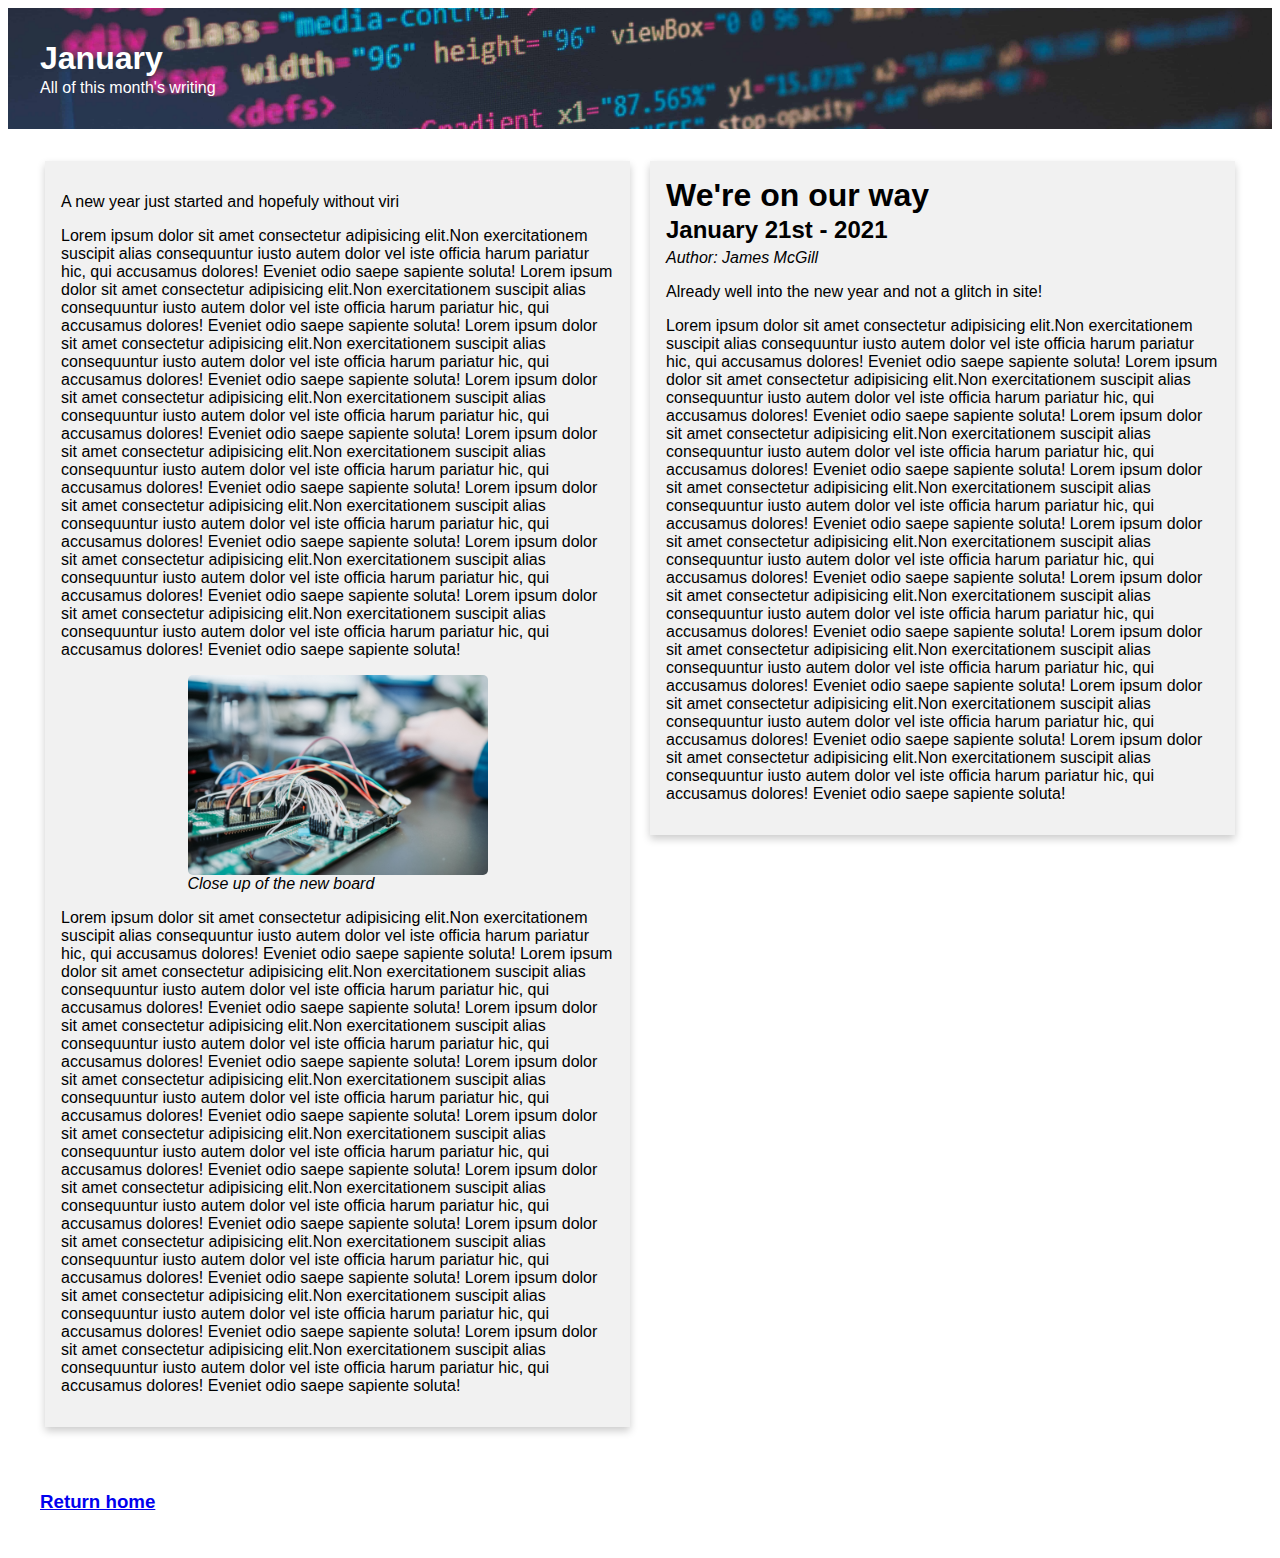
==== blog-post-january.html @ bdd1f0fe "main and hidden strugles" ====
<!DOCTYPE html>
<html lang="en">
  <head>
    <meta charset="utf-8" />
    <title>Blog post number 1</title>
    <meta
      content="width=device-width, initial-scale=1"
      name="viewport"
    />
    <link rel="stylesheet" type="text/css" href="css/blog-post.css" media="screen,projection">
    <link rel="stylesheet" type="text/css" href="css/lines.css" media="screen,projection">
    <link rel="stylesheet" type="text/css" href="css/cards.css" media="screen,projection">
    <link rel="stylesheet" type="text/css" href="css/modal.css" media="screen,projection">

    <script>
      /* blog filling */
      var str = "Lorem ipsum dolor sit amet consectetur adipisicing elit." +
                      "Non exercitationem suscipit alias consequuntur iusto autem " +
                      "dolor vel iste officia harum pariatur hic, qui accusamus dolores! " +
                      "Eveniet odio saepe sapiente soluta! "
    </script>
  </head>
  <body>
    <div class="container">
      <div id="header" class="box" role="main">
        <h1>January</h1>
        <body>All of this month's writing</body>
      </div>
    <div id="content" class="box">
      <body>

        <div class="row">
          <div class="column">
            <article class="card">
              <div hidden role="main">
                <h1>Another year</h1>
                <h2>January 2nd - 2021</h2>
                <i>Author: Il Magico</i>
              </div>
              <p>A new year just started and hopefuly without viri</p>
              <p id="first"></p>
              <img id="myImg" src="img/january-2nd.way-too-big.jpg" alt="ioT image" class="center">
              <!-- A modal window when the picture was clicked -->
              <div id="myModal" class="modal">
                <span class="close">&times;</span>
                <img class="modal-content" id="img01">
                <div id="caption"></div>
              </div>
              <i class="center">Close up of the new board</i>
              <p id="second"></p>
            </article>
          </div>
        
          <div class="column">
            <article class="card">
              <h1>We're on our way</h1>
              <h2>January 21st - 2021</h2>
              <i>Author: James McGill</i>
              <p>Already well into the new year and not a glitch in site!</p>
              <p id="third"></p>
            </article>
          </div>
        </div>
        
      </body>
      <script>
        /* put in some filling, and again, and again... */
        document.getElementById("first").innerHTML = str.repeat(8);  
        document.getElementById("second").innerHTML = str.repeat(9);
        document.getElementById("third").innerHTML = str.repeat(9);

        // a few lines for zooming the picture. Design in modal.css
        // Get the modal
        var modal = document.getElementById("myModal");

        // Get the image and insert it inside the modal - use its "alt" text as a caption
        var img = document.getElementById("myImg");
        var modalImg = document.getElementById("img01");
        var captionText = document.getElementById("caption");
        img.onclick = function(){
          modal.style.display = "block";
          modalImg.src = this.src;
          captionText.innerHTML = this.alt;
        }

        // Get the <span> element that closes the modal
        var span = document.getElementsByClassName("close")[0];

        // When the user clicks on <span> (x), close the modal
        span.onclick = function() { 
          modal.style.display = "none";
        }

      </script>
    </div>
    <div id="footer" class="box">
      <a href="index.html" ><h3>Return home</h3></a>
    </div>
  </body>
</html>
---- css/blog-post.css ----
@import "../css/style.css";

/* Overwrite style container layout */
.container{
   grid-template:auto 1fr auto / 1fr;
   grid-template-areas:
   "hd"
   "mn"
   "ft";
}

/* there was no need to override any of the other ID's using Specificity.
   Nevertheless I gave it a try, but it made no sense in the context of this project */

/* Specific to blog-posts when there's enough space*/
@media(min-width:769px){
  .container{
    display:grid;
    grid-template: auto 1fr auto / auto;
    padding: 0px;
    margin: 0px;
    grid-template-areas:
      "hd"
      "mn"
      "ft";
  }
}
---- css/lines.css ----
/* a bunch of seperator lines */

/* some weird things are going on with hr. Reset it and redefine */
hr {
    border: 0;
    clear:both;
    display:block;
    width: 96%;               
    background-color:darkgray;
    height: 1px;
  }

/* Dashed border */
hr.dashed {
  border-top: 3px dashed #bbb;
}
  
/* Dotted border */
hr.dotted {
  border-top: 3px dotted #bbb;
}
  
/* Solid border */
hr.solid {
  border-top: 3px solid #bbb;
}
  
/* Rounded border */
hr.rounded {
  border-top: 8px solid  #bbb;
  border-radius: 5px;
}
---- css/cards.css ----
* {
    box-sizing: border-box;
  }
  
  body {
    font-family: Arial, Helvetica, sans-serif;
  }
  
  /* Float four columns side by side */
  .column {
    float: left;
    width: 50%;
    padding: 0 10px;
  }
  
  /* Remove extra left and right margins, due to padding */
  .row {margin: 0 -5px;}
  
  /* Clear floats after the columns */
  .row:after {
    content: "";
    display: table;
    clear: both;
  }
  
  /* Responsive columns */
  @media screen and (max-width: 600px) {
    .column {
      width: 100%;
      display: block;
      margin-bottom: 20px;
    }
  }
  
  /* Style the counter cards */
  .card {
    box-shadow: 0 4px 8px 0 rgba(0, 0, 0, 0.2);
    padding: 16px;
    text-align: left;
    background-color: #f1f1f1;
  }
---- css/modal.css ----
body {font-family: Arial, Helvetica, sans-serif;}

#myImg {
  border-radius: 5px;
  cursor: pointer;
  transition: 0.3s;
}

#myImg:hover {opacity: 0.7;}

/* The Modal (background) */
.modal {
  display: none; /* Hidden by default */
  position: fixed; /* Stay in place */
  z-index: 1; /* Sit on top */
  padding-top: 100px; /* Location of the box */
  left: 0;
  top: 0;
  width: 100%; /* Full width */
  height: 100%; /* Full height */
  overflow: auto; /* Enable scroll if needed */
  background-color: rgb(0,0,0); /* Fallback color */
  background-color: rgba(0,0,0,0.9); /* Black w/ opacity */
}

/* Modal Content (image) */
.modal-content {
  margin: auto;
  display: block;
  width: 80%;
  /* max-width: 769px; */
}

/* Caption of Modal Image */
#caption {
  margin: auto;
  display: block;
  width: 80%;
  /* max-width: 769px; */
  text-align: center;
  color: #ccc;
  padding: 10px 0;
  height: 150px;
}

/* Add Animation */
.modal-content, #caption {  
  -webkit-animation-name: zoom;
  -webkit-animation-duration: 0.6s;
  animation-name: zoom;
  animation-duration: 0.6s;
}

@-webkit-keyframes zoom {
  from {-webkit-transform:scale(0)} 
  to {-webkit-transform:scale(1)}
}

@keyframes zoom {
  from {transform:scale(0)} 
  to {transform:scale(1)}
}

/* The Close Button */
.close {
  position: absolute;
  top: 15px;
  right: 35px;
  color: #f1f1f1;
  font-size: 40px;
  font-weight: bold;
  transition: 0.3s;
}

.close:hover,
.close:focus {
  color: #bbb;
  text-decoration: none;
  cursor: pointer;
}

/* 100% Image Width on Smaller Screens 
@media only screen and (max-width: 769px){
  .modal-content {
    width: 100%;
  }
}
*/
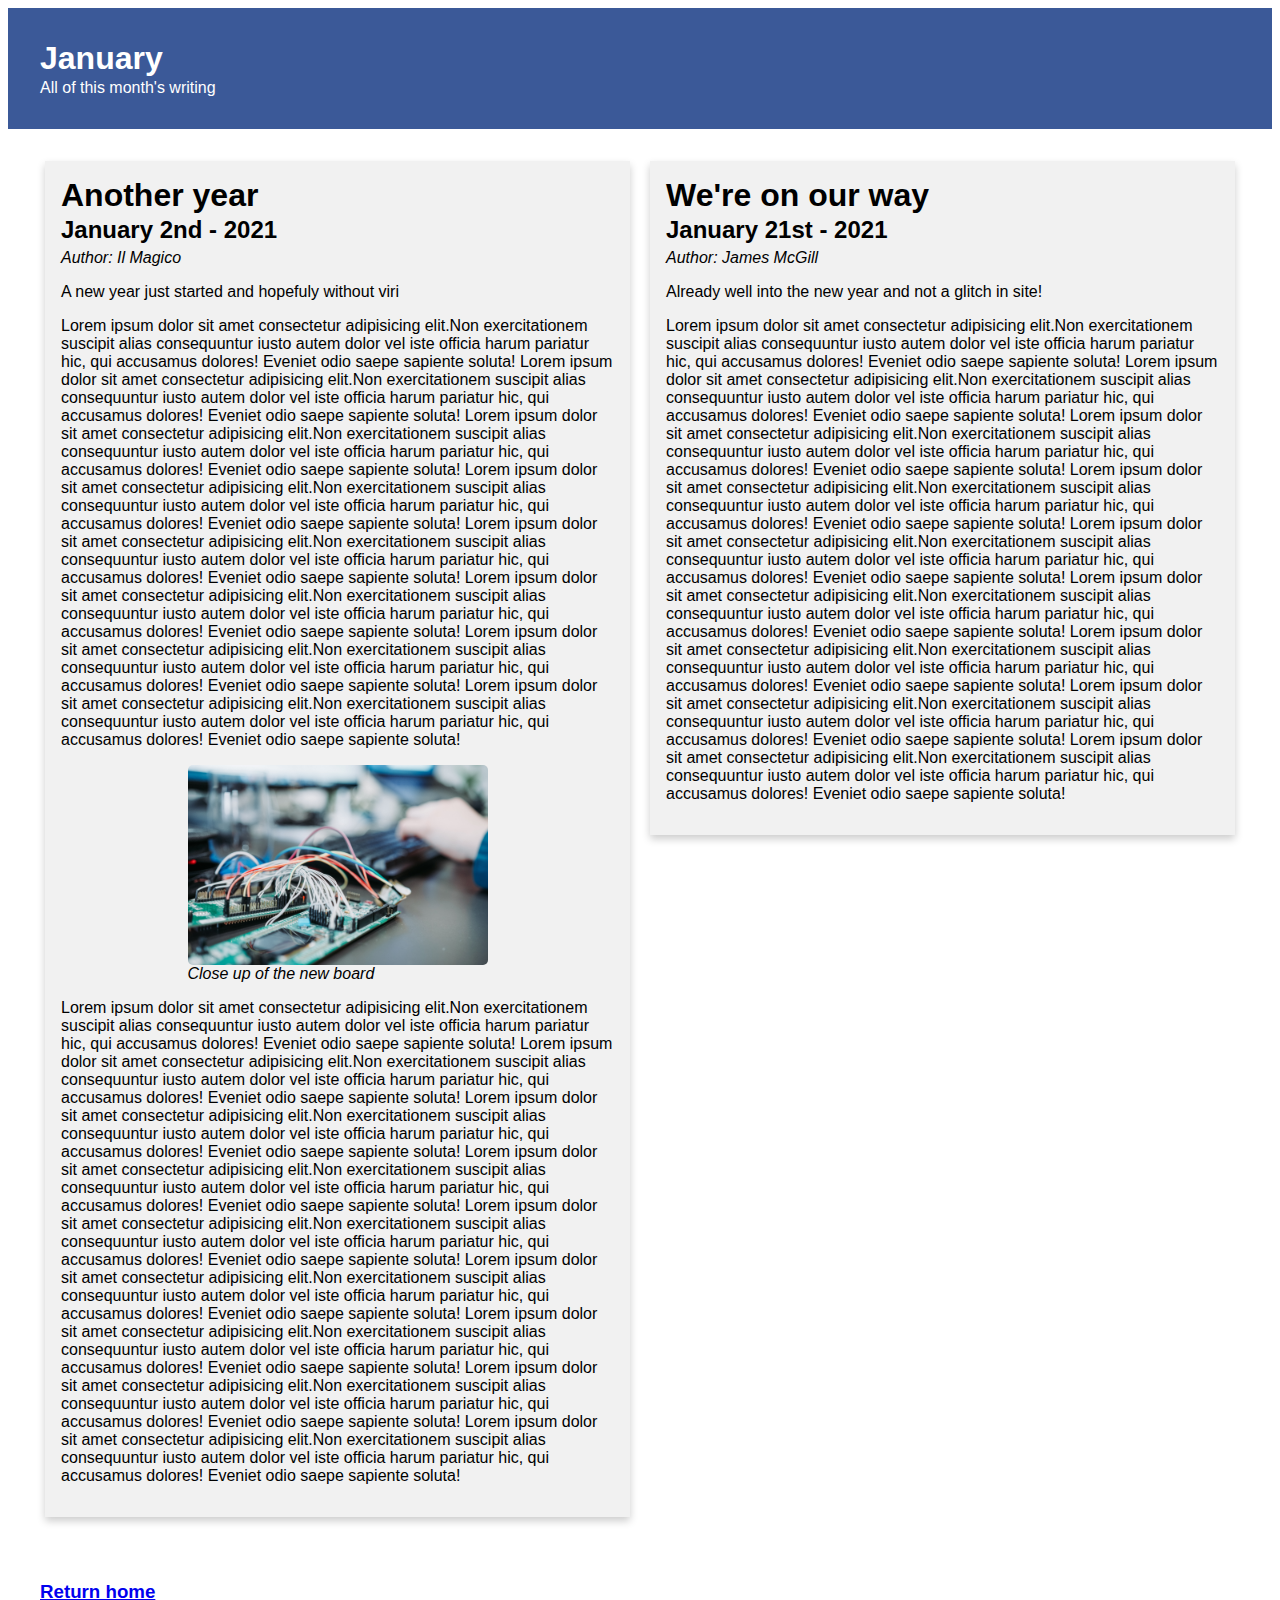
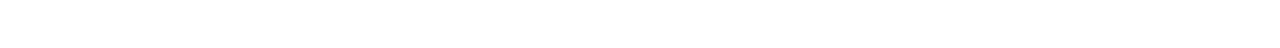
==== commit 36ab2e6b: "last axe issues (hopefully)" ====
--- a/blog-post-january.html
+++ b/blog-post-january.html
@@ -28,15 +28,14 @@
       </div>
     <div id="content" class="box">
       <body>
-
         <div class="row">
           <div class="column">
             <article class="card">
-              <div hidden role="main">
-                <h1>Another year</h1>
+              <section aria-labelledby="firstjanpost">                
+                <h1 id="firstjanpost">Another year</h1>
                 <h2>January 2nd - 2021</h2>
                 <i>Author: Il Magico</i>
-              </div>
+              </section>
               <p>A new year just started and hopefuly without viri</p>
               <p id="first"></p>
               <img id="myImg" src="img/january-2nd.way-too-big.jpg" alt="ioT image" class="center">
@@ -53,11 +52,13 @@
         
           <div class="column">
             <article class="card">
-              <h1>We're on our way</h1>
-              <h2>January 21st - 2021</h2>
-              <i>Author: James McGill</i>
-              <p>Already well into the new year and not a glitch in site!</p>
-              <p id="third"></p>
+              <section aria-labelledby="secondjanpost">
+                <h1 id="secondjanpost">We're on our way</h1>
+                <h2>January 21st - 2021</h2>
+                <i>Author: James McGill</i>
+                <p>Already well into the new year and not a glitch in site!</p>
+                <p id="third"></p>
+              </section>
             </article>
           </div>
         </div>
@@ -93,7 +94,7 @@
 
       </script>
     </div>
-    <div id="footer" class="box">
+    <div id="footer" class="box" role="navigation">
       <a href="index.html" ><h3>Return home</h3></a>
     </div>
   </body>
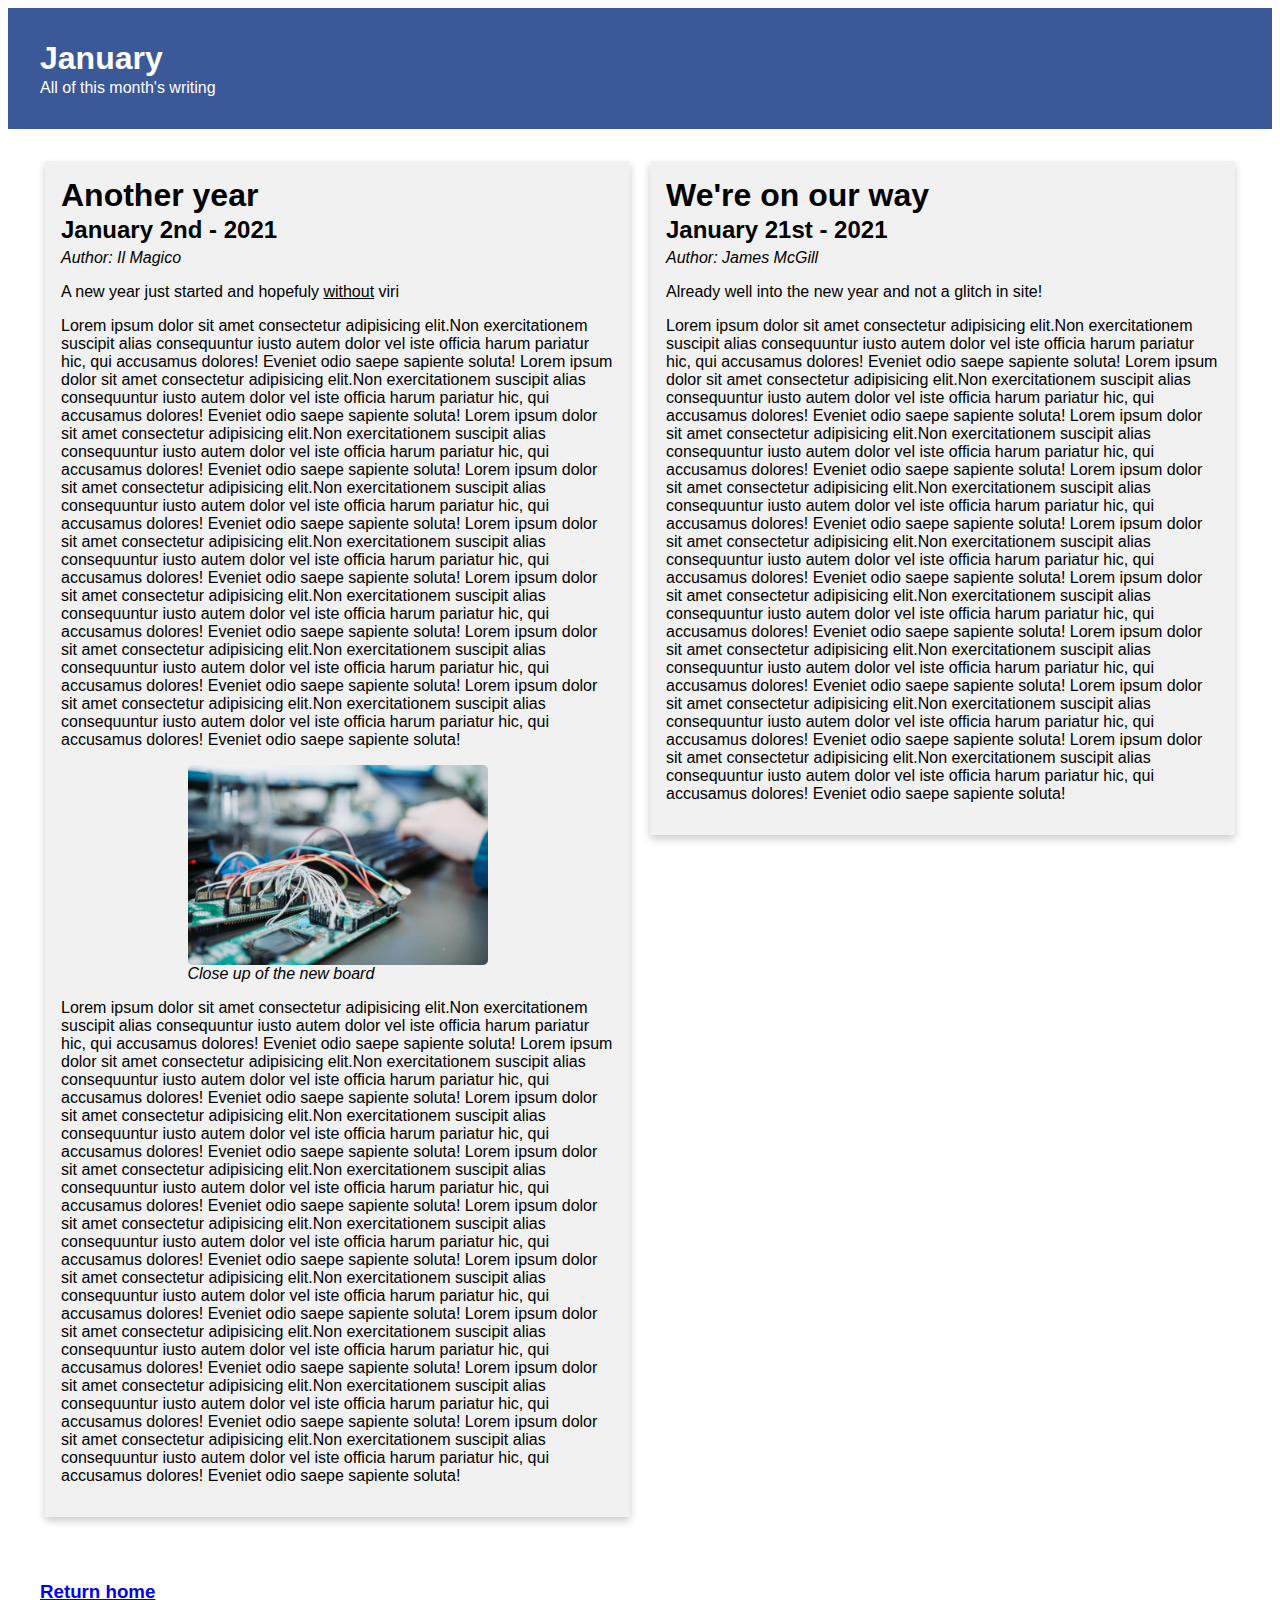
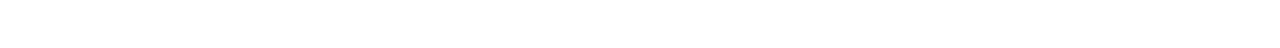
==== commit 7179fd66: "no more errors" ====
--- a/blog-post-january.html
+++ b/blog-post-january.html
@@ -7,13 +7,13 @@
       content="width=device-width, initial-scale=1"
       name="viewport"
     />
-    <link rel="stylesheet" type="text/css" href="css/blog-post.css" media="screen,projection">
-    <link rel="stylesheet" type="text/css" href="css/lines.css" media="screen,projection">
-    <link rel="stylesheet" type="text/css" href="css/cards.css" media="screen,projection">
-    <link rel="stylesheet" type="text/css" href="css/modal.css" media="screen,projection">
+    <link rel="stylesheet" href="css/blog-post.css">
+    <link rel="stylesheet" href="css/lines.css">
+    <link rel="stylesheet" href="css/cards.css">
+    <link rel="stylesheet" href="css/modal.css">
 
     <script>
-      /* blog filling */
+      // blog filling
       var str = "Lorem ipsum dolor sit amet consectetur adipisicing elit." +
                       "Non exercitationem suscipit alias consequuntur iusto autem " +
                       "dolor vel iste officia harum pariatur hic, qui accusamus dolores! " +
@@ -31,22 +31,22 @@
         <div class="row">
           <div class="column">
             <article class="card">
-              <section aria-labelledby="firstjanpost">                
+              <section aria-labelledby="firstjanpost">
                 <h1 id="firstjanpost">Another year</h1>
                 <h2>January 2nd - 2021</h2>
                 <i>Author: Il Magico</i>
+                <p>A new year just started and hopefuly <u>without</u> viri</p>
+                <p id="first"></p>
+                <img id="myImg" src="img/january-2nd.way-too-big.jpg" alt="ioT image" class="center">
+                <!-- display a modal window when the picture was clicked -->
+                <div id="myModal" class="modal">
+                  <span class="close">&times;</span>
+                  <img class="modal-content" id="img01">
+                  <div id="caption"></div>
+                </div>
+                <i class="center">Close up of the new board</i>
+                <p id="second"></p>
               </section>
-              <p>A new year just started and hopefuly without viri</p>
-              <p id="first"></p>
-              <img id="myImg" src="img/january-2nd.way-too-big.jpg" alt="ioT image" class="center">
-              <!-- A modal window when the picture was clicked -->
-              <div id="myModal" class="modal">
-                <span class="close">&times;</span>
-                <img class="modal-content" id="img01">
-                <div id="caption"></div>
-              </div>
-              <i class="center">Close up of the new board</i>
-              <p id="second"></p>
             </article>
           </div>
         
@@ -65,7 +65,7 @@
         
       </body>
       <script>
-        /* put in some filling, and again, and again... */
+        // put in some filling, and again, and again...
         document.getElementById("first").innerHTML = str.repeat(8);  
         document.getElementById("second").innerHTML = str.repeat(9);
         document.getElementById("third").innerHTML = str.repeat(9);
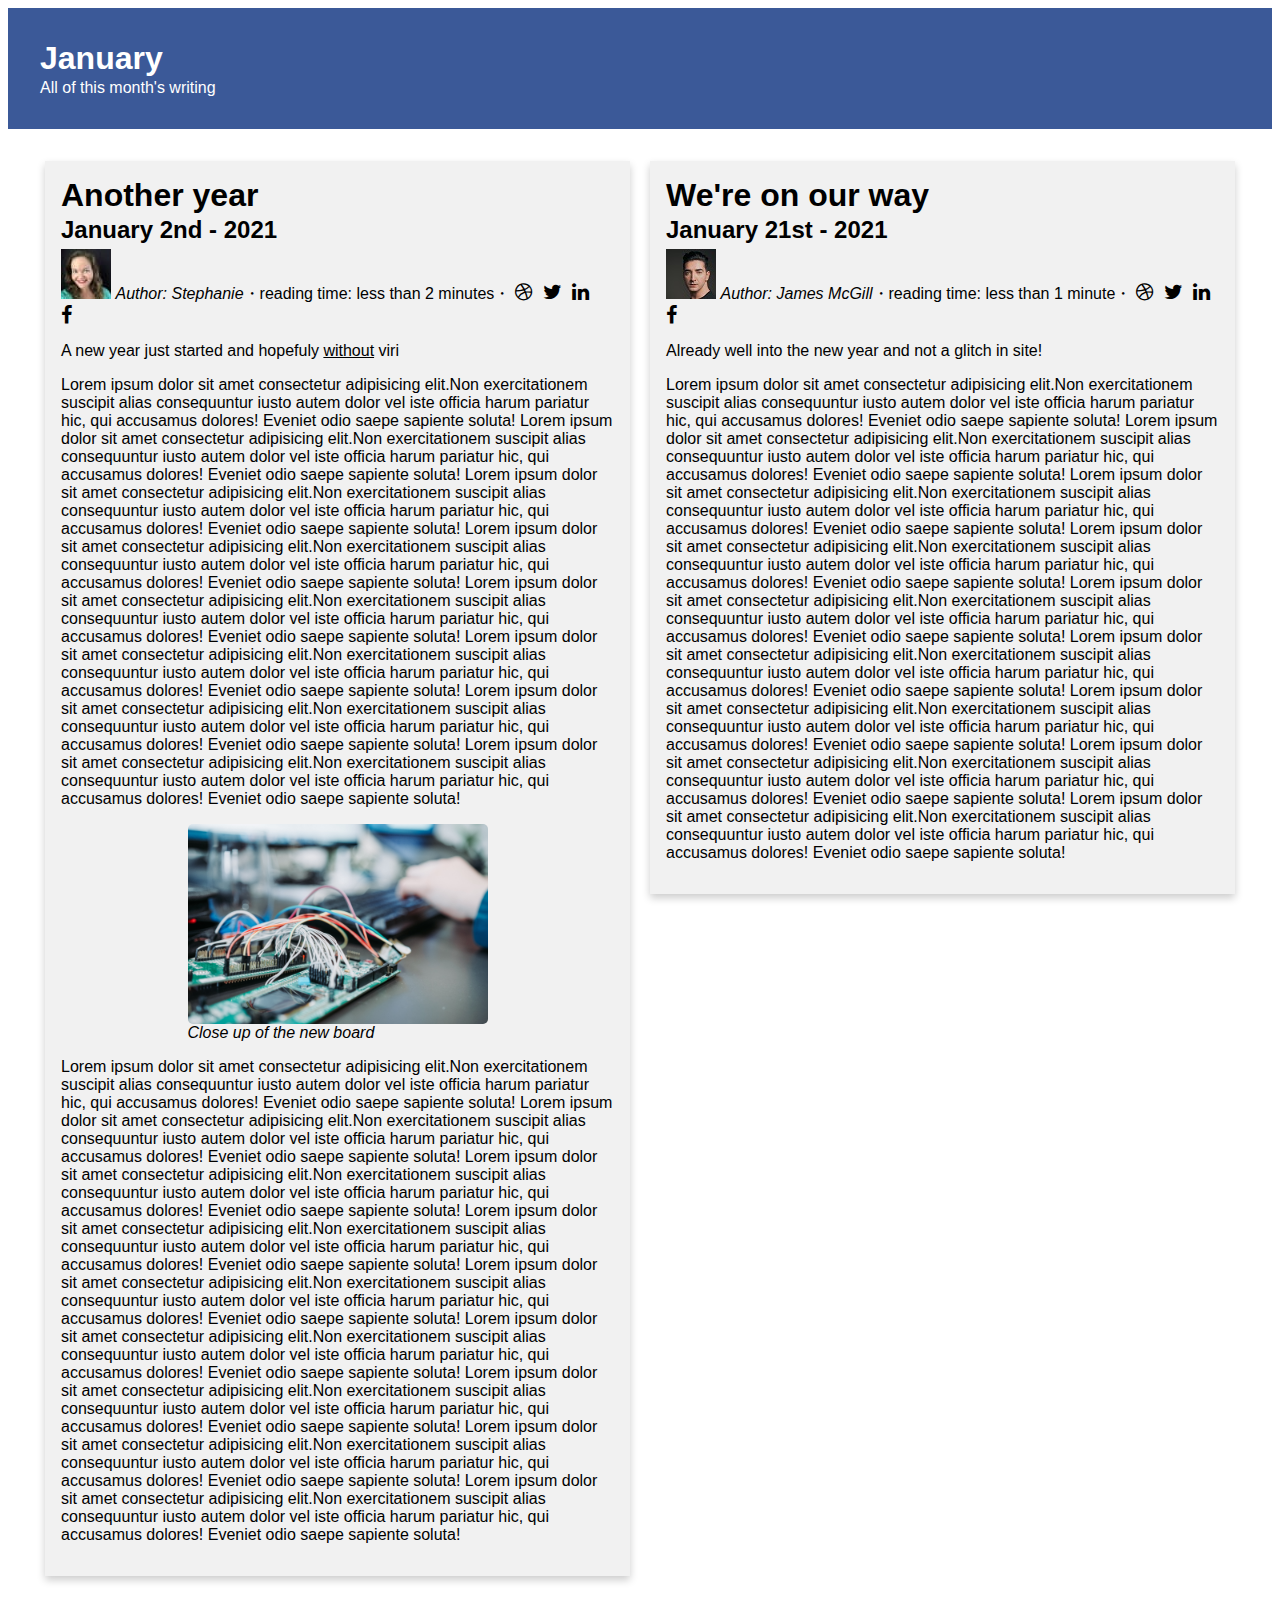
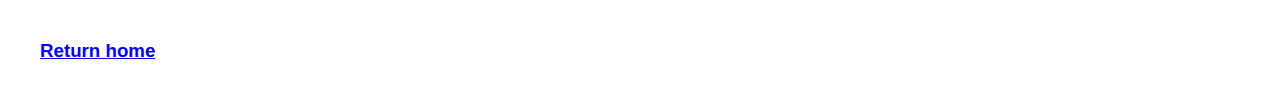
==== commit 0e27330f: "iteration nr too many" ====
--- a/blog-post-january.html
+++ b/blog-post-january.html
@@ -11,6 +11,7 @@
     <link rel="stylesheet" href="css/lines.css">
     <link rel="stylesheet" href="css/cards.css">
     <link rel="stylesheet" href="css/modal.css">
+    <link rel="stylesheet" href="css/bw-social.css">
 
     <script>
       // blog filling
@@ -34,7 +35,12 @@
               <section aria-labelledby="firstjanpost">
                 <h1 id="firstjanpost">Another year</h1>
                 <h2>January 2nd - 2021</h2>
-                <i>Author: Il Magico</i>
+                <img src="img/stephanie.jpg" alt="Stephanie">
+                <i> Author: Stephanie</i>・reading time: less than 2 minutes・
+                <a href="#"><i class="fa fa-dribbble"></i></a>
+                <a href="#"><i class="fa fa-twitter"></i></a>
+                <a href="#"><i class="fa fa-linkedin"></i></a>
+                <a href="#"><i class="fa fa-facebook"></i></a>
                 <p>A new year just started and hopefuly <u>without</u> viri</p>
                 <p id="first"></p>
                 <img id="myImg" src="img/january-2nd.way-too-big.jpg" alt="ioT image" class="center">
@@ -55,7 +61,12 @@
               <section aria-labelledby="secondjanpost">
                 <h1 id="secondjanpost">We're on our way</h1>
                 <h2>January 21st - 2021</h2>
-                <i>Author: James McGill</i>
+                <img src="img/john-doe.jpg" alt="John Doe">
+                <i> Author: James McGill</i>・reading time: less than 1 minute・
+                <a href="#"><i class="fa fa-dribbble"></i></a>
+                <a href="#"><i class="fa fa-twitter"></i></a>
+                <a href="#"><i class="fa fa-linkedin"></i></a>
+                <a href="#"><i class="fa fa-facebook"></i></a>
                 <p>Already well into the new year and not a glitch in site!</p>
                 <p id="third"></p>
               </section>
--- a/css/cards.css
+++ b/css/cards.css
@@ -38,4 +38,4 @@
     padding: 16px;
     text-align: left;
     background-color: #f1f1f1;
-  }+  }
--- a/css/bw-social.css
+++ b/css/bw-social.css
@@ -0,0 +1,15 @@
+
+/* overwrite .fa class with different style from global one */
+/* used in article author line */
+
+.fa.fa {
+    background: none;
+    color: black;
+    padding: 0;
+    font-size: 20px;
+    width: 24px;
+    text-align: left;
+    text-decoration: none;
+    margin: 0;
+    border-radius: 10%;
+}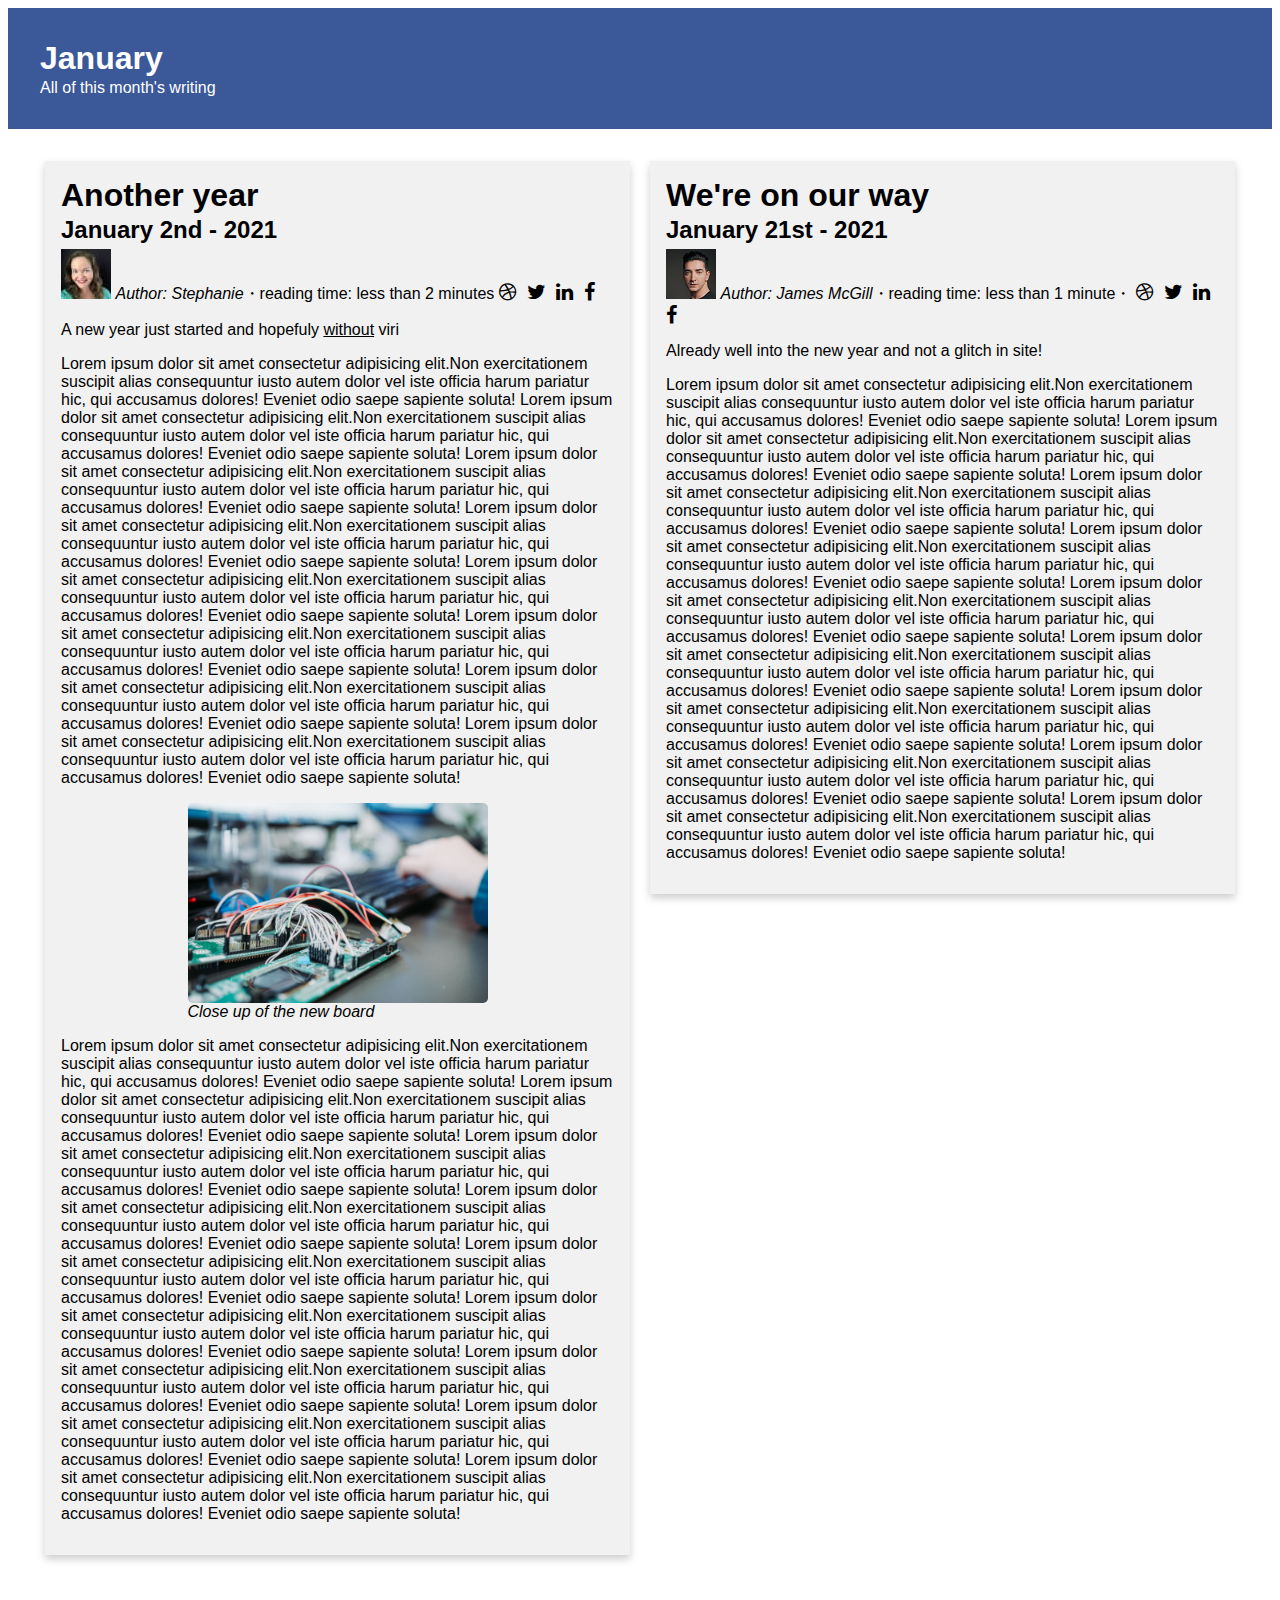
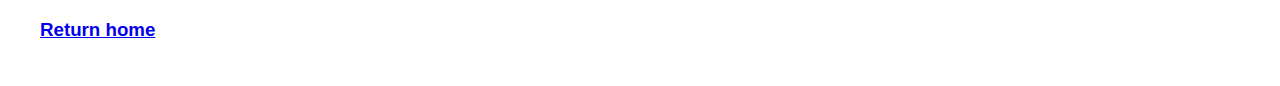
==== commit e1420144: "changes after running code through  axe" ====
--- a/blog-post-january.html
+++ b/blog-post-january.html
@@ -35,12 +35,12 @@
               <section aria-labelledby="firstjanpost">
                 <h1 id="firstjanpost">Another year</h1>
                 <h2>January 2nd - 2021</h2>
-                <img src="img/stephanie.jpg" alt="Stephanie">
-                <i> Author: Stephanie</i>・reading time: less than 2 minutes・
-                <a href="#"><i class="fa fa-dribbble"></i></a>
-                <a href="#"><i class="fa fa-twitter"></i></a>
-                <a href="#"><i class="fa fa-linkedin"></i></a>
-                <a href="#"><i class="fa fa-facebook"></i></a>
+                <img src="img/stephanie.jpg" alt="Stephanie"> 
+                <i> Author: Stephanie</i>・reading time: less than 2 minutes
+                <a href="#"><i class="fa fa-dribbble" aria-label="Link to stephanies Dribbble page" ></i></a>
+                <a href="#"><i class="fa fa-twitter" aria-label="Link to stephanies Twitter page" ></i></a>
+                <a href="#"><i class="fa fa-linkedin" aria-label="Link to stephanies LinkedIn page" ></i></a>
+                <a href="#"><i class="fa fa-facebook" aria-label="Link to stephanies Facebook page" ></i></a>
                 <p>A new year just started and hopefuly <u>without</u> viri</p>
                 <p id="first"></p>
                 <img id="myImg" src="img/january-2nd.way-too-big.jpg" alt="ioT image" class="center">
@@ -63,10 +63,10 @@
                 <h2>January 21st - 2021</h2>
                 <img src="img/john-doe.jpg" alt="John Doe">
                 <i> Author: James McGill</i>・reading time: less than 1 minute・
-                <a href="#"><i class="fa fa-dribbble"></i></a>
-                <a href="#"><i class="fa fa-twitter"></i></a>
-                <a href="#"><i class="fa fa-linkedin"></i></a>
-                <a href="#"><i class="fa fa-facebook"></i></a>
+                <a href="#"><i class="fa fa-dribbble"aria-label="Link to john-does Dribbble page"></i></a>
+                <a href="#"><i class="fa fa-twitter" aria-label="Link to john-does Twitter page"></i></a>
+                <a href="#"><i class="fa fa-linkedin"aria-label="Link to john-does LinkedIn page"></i></a>
+                <a href="#"><i class="fa fa-facebook"aria-label="Link to john-does Facebook page"></i></a>
                 <p>Already well into the new year and not a glitch in site!</p>
                 <p id="third"></p>
               </section>
--- a/css/bw-social.css
+++ b/css/bw-social.css
@@ -2,7 +2,7 @@
 /* overwrite .fa class with different style from global one */
 /* used in article author line */
 
-.fa.fa {
+#content .fa {
     background: none;
     color: black;
     padding: 0;
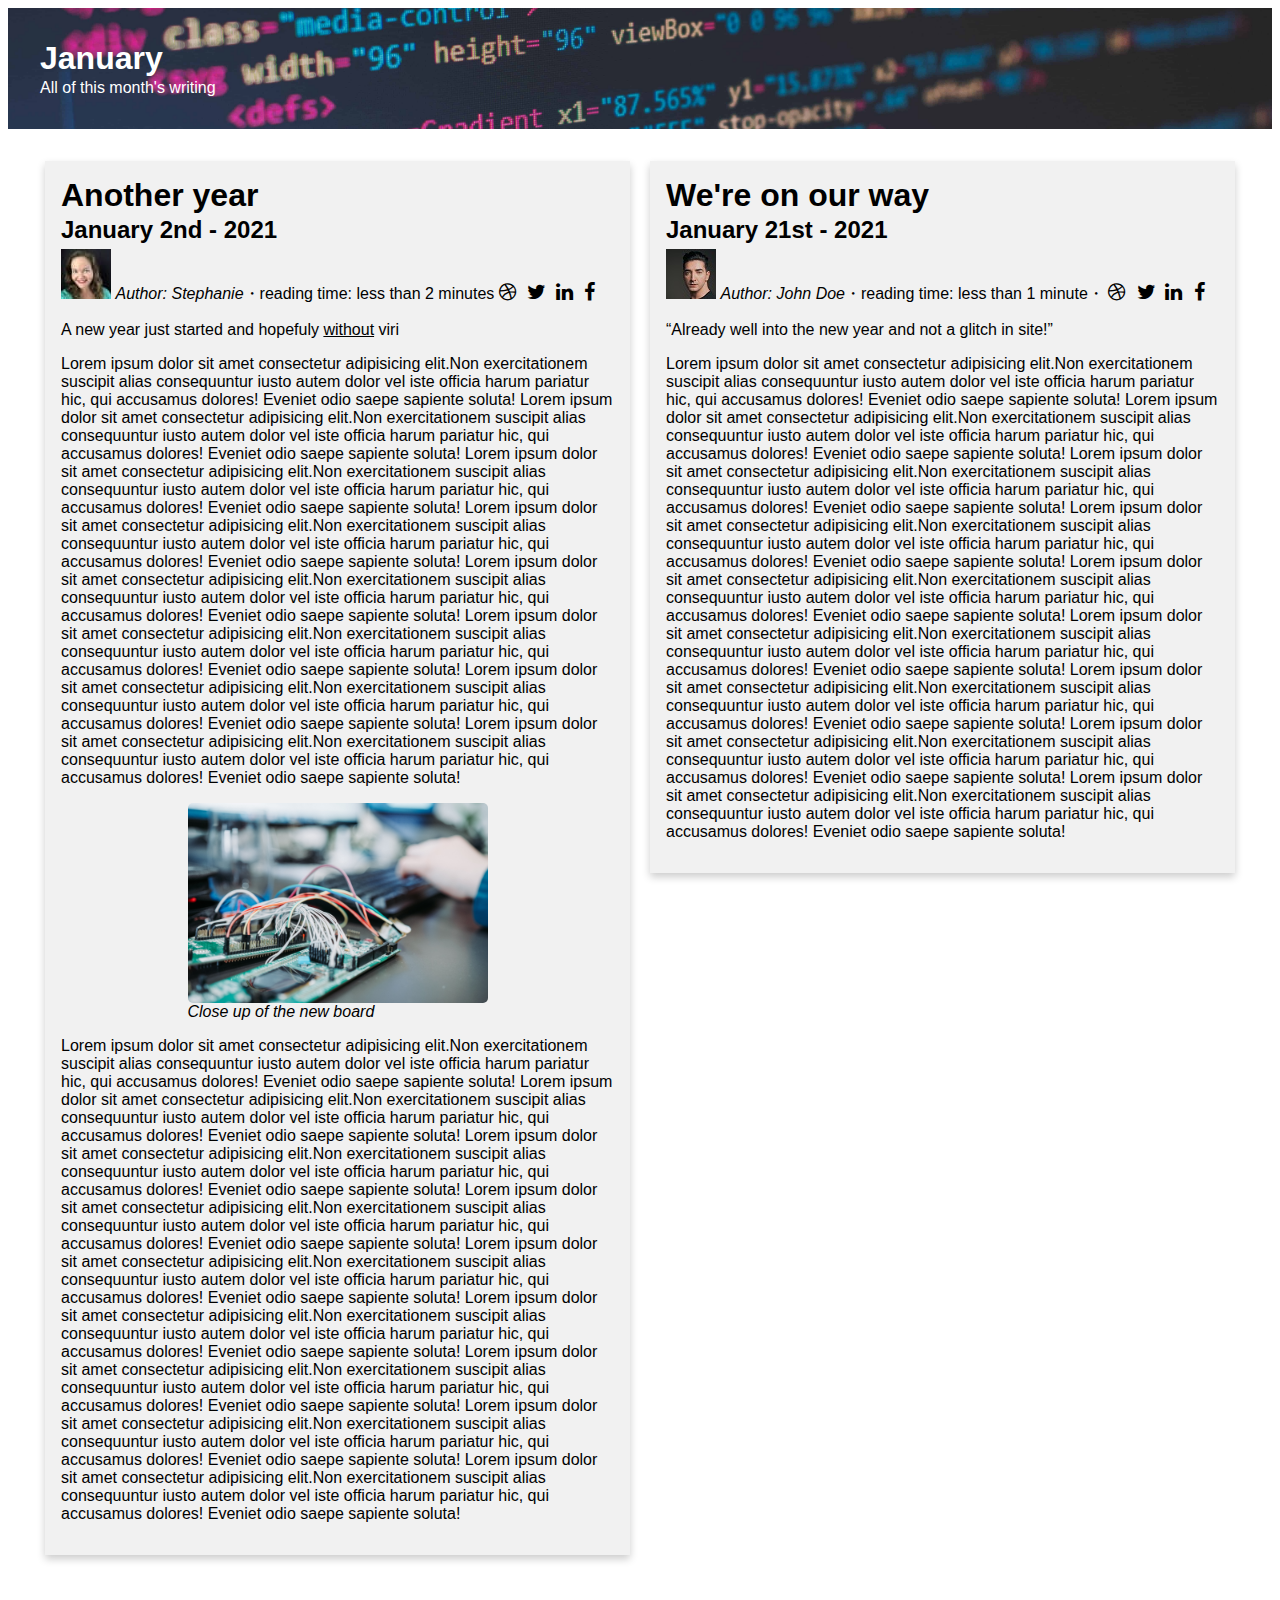
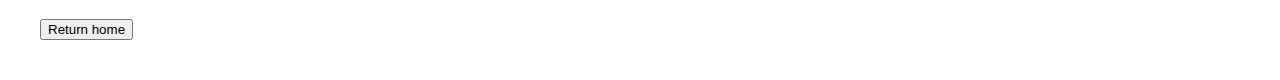
==== commit 5b2b3746: "cleaning up code" ====
--- a/blog-post-january.html
+++ b/blog-post-january.html
@@ -8,18 +8,8 @@
       name="viewport"
     />
     <link rel="stylesheet" href="css/blog-post.css">
-    <link rel="stylesheet" href="css/lines.css">
     <link rel="stylesheet" href="css/cards.css">
     <link rel="stylesheet" href="css/modal.css">
-    <link rel="stylesheet" href="css/bw-social.css">
-
-    <script>
-      // blog filling
-      var str = "Lorem ipsum dolor sit amet consectetur adipisicing elit." +
-                      "Non exercitationem suscipit alias consequuntur iusto autem " +
-                      "dolor vel iste officia harum pariatur hic, qui accusamus dolores! " +
-                      "Eveniet odio saepe sapiente soluta! "
-    </script>
   </head>
   <body>
     <div class="container">
@@ -27,9 +17,11 @@
         <h1>January</h1>
         <body>All of this month's writing</body>
       </div>
-    <div id="content" class="box">
+
+      <div id="content" class="box">
       <body>
         <div class="row">
+
           <div class="column">
             <article class="card">
               <section aria-labelledby="firstjanpost">
@@ -55,27 +47,33 @@
               </section>
             </article>
           </div>
-        
+
           <div class="column">
             <article class="card">
               <section aria-labelledby="secondjanpost">
                 <h1 id="secondjanpost">We're on our way</h1>
                 <h2>January 21st - 2021</h2>
                 <img src="img/john-doe.jpg" alt="John Doe">
-                <i> Author: James McGill</i>・reading time: less than 1 minute・
+                <i> Author: John Doe</i>・reading time: less than 1 minute・
                 <a href="#"><i class="fa fa-dribbble"aria-label="Link to john-does Dribbble page"></i></a>
                 <a href="#"><i class="fa fa-twitter" aria-label="Link to john-does Twitter page"></i></a>
                 <a href="#"><i class="fa fa-linkedin"aria-label="Link to john-does LinkedIn page"></i></a>
                 <a href="#"><i class="fa fa-facebook"aria-label="Link to john-does Facebook page"></i></a>
-                <p>Already well into the new year and not a glitch in site!</p>
+                <p><q>Already well into the new year and not a glitch in site!</q></p>
                 <p id="third"></p>
               </section>
             </article>
           </div>
         </div>
-        
+
       </body>
       <script>
+        // blog filling
+        var str = "Lorem ipsum dolor sit amet consectetur adipisicing elit." +
+                  "Non exercitationem suscipit alias consequuntur iusto autem " +
+                  "dolor vel iste officia harum pariatur hic, qui accusamus dolores! " +
+                  "Eveniet odio saepe sapiente soluta! "
+
         // put in some filling, and again, and again...
         document.getElementById("first").innerHTML = str.repeat(8);  
         document.getElementById("second").innerHTML = str.repeat(9);
@@ -105,8 +103,9 @@
 
       </script>
     </div>
+
     <div id="footer" class="box" role="navigation">
-      <a href="index.html" ><h3>Return home</h3></a>
+      <button type="button" onclick="location.href='index.html'">Return home</button>
     </div>
   </body>
 </html>--- a/css/blog-post.css
+++ b/css/blog-post.css
@@ -24,4 +24,4 @@
       "mn"
       "ft";
   }
-}
+}--- a/css/cards.css
+++ b/css/cards.css
@@ -1,41 +1,43 @@
+/* courtesey of w3schools */
+
 * {
     box-sizing: border-box;
+}
+
+body {
+  font-family: Arial, Helvetica, sans-serif;
+}
+
+/* Float four columns side by side */
+.column {
+  float: left;
+  width: 50%;
+  padding: 0 10px;
+}
+
+/* Remove extra left and right margins, due to padding */
+.row {margin: 0 -5px;}
+
+/* Clear floats after the columns */
+.row:after {
+  content: "";
+  display: table;
+  clear: both;
+}
+
+/* Responsive columns */
+@media screen and (max-width: 600px) {
+  .column {
+    width: 100%;
+    display: block;
+    margin-bottom: 20px;
   }
-  
-  body {
-    font-family: Arial, Helvetica, sans-serif;
-  }
-  
-  /* Float four columns side by side */
-  .column {
-    float: left;
-    width: 50%;
-    padding: 0 10px;
-  }
-  
-  /* Remove extra left and right margins, due to padding */
-  .row {margin: 0 -5px;}
-  
-  /* Clear floats after the columns */
-  .row:after {
-    content: "";
-    display: table;
-    clear: both;
-  }
-  
-  /* Responsive columns */
-  @media screen and (max-width: 600px) {
-    .column {
-      width: 100%;
-      display: block;
-      margin-bottom: 20px;
-    }
-  }
-  
-  /* Style the counter cards */
-  .card {
-    box-shadow: 0 4px 8px 0 rgba(0, 0, 0, 0.2);
-    padding: 16px;
-    text-align: left;
-    background-color: #f1f1f1;
-  }
+}
+
+/* Style the counter cards */
+.card {
+  box-shadow: 0 4px 8px 0 rgba(0, 0, 0, 0.2);
+  padding: 16px;
+  text-align: left;
+  background-color: #f1f1f1;
+}
--- a/css/modal.css
+++ b/css/modal.css
@@ -1,3 +1,5 @@
+/* used to make a modal window to display a larger picture in this case */
+/* courtesy of w3schools */
 body {font-family: Arial, Helvetica, sans-serif;}
 
 #myImg {
@@ -28,7 +30,6 @@
   margin: auto;
   display: block;
   width: 80%;
-  /* max-width: 769px; */
 }
 
 /* Caption of Modal Image */
@@ -36,7 +37,6 @@
   margin: auto;
   display: block;
   width: 80%;
-  /* max-width: 769px; */
   text-align: center;
   color: #ccc;
   padding: 10px 0;
@@ -77,12 +77,4 @@
   color: #bbb;
   text-decoration: none;
   cursor: pointer;
-}
-
-/* 100% Image Width on Smaller Screens 
-@media only screen and (max-width: 769px){
-  .modal-content {
-    width: 100%;
-  }
-}
-*/
+}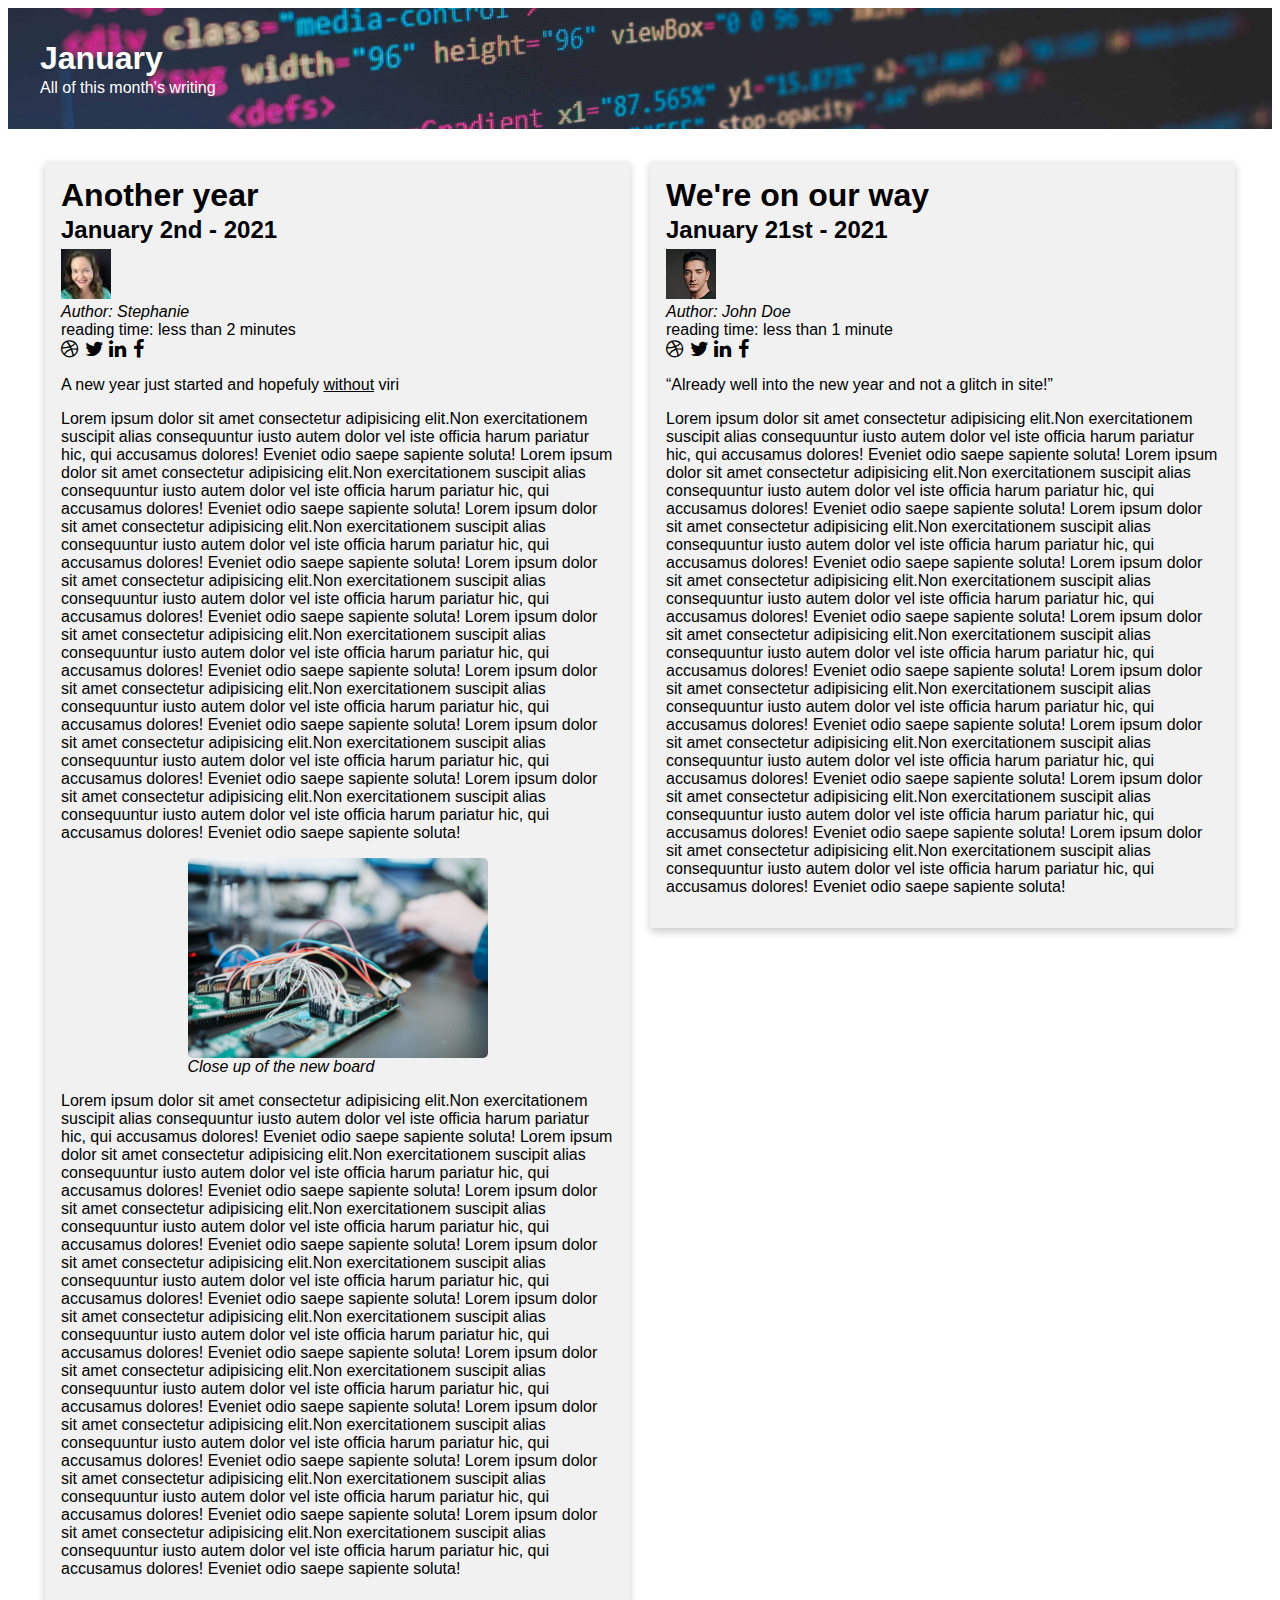
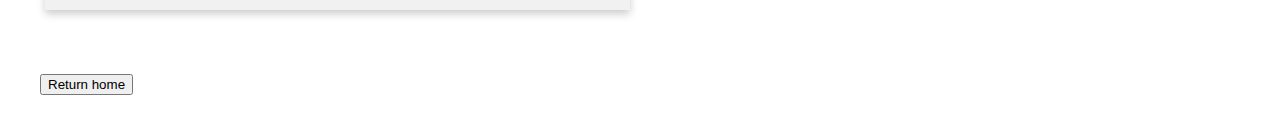
==== commit be797ada: "Final changes after first review by Raunak" ====
--- a/blog-post-january.html
+++ b/blog-post-january.html
@@ -1,4 +1,4 @@
-<!DOCTYPE html>
+<!doctype html>
 <html lang="en">
   <head>
     <meta charset="utf-8" />
@@ -7,6 +7,7 @@
       content="width=device-width, initial-scale=1"
       name="viewport"
     />
+    <link rel="stylesheet" href="css/style.css">
     <link rel="stylesheet" href="css/blog-post.css">
     <link rel="stylesheet" href="css/cards.css">
     <link rel="stylesheet" href="css/modal.css">
@@ -28,11 +29,13 @@
                 <h1 id="firstjanpost">Another year</h1>
                 <h2>January 2nd - 2021</h2>
                 <img src="img/stephanie.jpg" alt="Stephanie"> 
-                <i> Author: Stephanie</i>・reading time: less than 2 minutes
-                <a href="#"><i class="fa fa-dribbble" aria-label="Link to stephanies Dribbble page" ></i></a>
-                <a href="#"><i class="fa fa-twitter" aria-label="Link to stephanies Twitter page" ></i></a>
-                <a href="#"><i class="fa fa-linkedin" aria-label="Link to stephanies LinkedIn page" ></i></a>
-                <a href="#"><i class="fa fa-facebook" aria-label="Link to stephanies Facebook page" ></i></a>
+                <figcaption><i> Author: Stephanie</i></figcaption>reading time: less than 2 minutes
+                <div class="socialbox">
+                  <a href="#"><i class="fa fa-dribbble" aria-label="Link to stephanies Dribbble page"></i></a>
+                  <a href="#"><i class="fa fa-twitter" aria-label="Link to stephanies Twitter page"></i></a>
+                  <a href="#"><i class="fa fa-linkedin" aria-label="Link to stephanies LinkedIn page"></i></a>
+                  <a href="#"><i class="fa fa-facebook" aria-label="Link to stephanies Facebook page"></i></a>
+                </div>
                 <p>A new year just started and hopefuly <u>without</u> viri</p>
                 <p id="first"></p>
                 <img id="myImg" src="img/january-2nd.way-too-big.jpg" alt="ioT image" class="center">
@@ -42,7 +45,7 @@
                   <img class="modal-content" id="img01">
                   <div id="caption"></div>
                 </div>
-                <i class="center">Close up of the new board</i>
+                <figcaption><i class="center">Close up of the new board</i></figcaption>
                 <p id="second"></p>
               </section>
             </article>
@@ -54,11 +57,13 @@
                 <h1 id="secondjanpost">We're on our way</h1>
                 <h2>January 21st - 2021</h2>
                 <img src="img/john-doe.jpg" alt="John Doe">
-                <i> Author: John Doe</i>・reading time: less than 1 minute・
-                <a href="#"><i class="fa fa-dribbble"aria-label="Link to john-does Dribbble page"></i></a>
-                <a href="#"><i class="fa fa-twitter" aria-label="Link to john-does Twitter page"></i></a>
-                <a href="#"><i class="fa fa-linkedin"aria-label="Link to john-does LinkedIn page"></i></a>
-                <a href="#"><i class="fa fa-facebook"aria-label="Link to john-does Facebook page"></i></a>
+                <figcaption><i> Author: John Doe</i></figcaption>reading time: less than 1 minute
+                <div class="socialbox">
+                  <a href="#"><i class="fa fa-dribbble" aria-label="Link to john-does Dribbble page"></i></a>
+                  <a href="#"><i class="fa fa-twitter" aria-label="Link to john-does Twitter page"></i></a>
+                  <a href="#"><i class="fa fa-linkedin" aria-label="Link to john-does LinkedIn page"></i></a>
+                  <a href="#"><i class="fa fa-facebook" aria-label="Link to john-does Facebook page"></i></a>
+                </div>
                 <p><q>Already well into the new year and not a glitch in site!</q></p>
                 <p id="third"></p>
               </section>
@@ -67,43 +72,8 @@
         </div>
 
       </body>
-      <script>
-        // blog filling
-        var str = "Lorem ipsum dolor sit amet consectetur adipisicing elit." +
-                  "Non exercitationem suscipit alias consequuntur iusto autem " +
-                  "dolor vel iste officia harum pariatur hic, qui accusamus dolores! " +
-                  "Eveniet odio saepe sapiente soluta! "
-
-        // put in some filling, and again, and again...
-        document.getElementById("first").innerHTML = str.repeat(8);  
-        document.getElementById("second").innerHTML = str.repeat(9);
-        document.getElementById("third").innerHTML = str.repeat(9);
-
-        // a few lines for zooming the picture. Design in modal.css
-        // Get the modal
-        var modal = document.getElementById("myModal");
-
-        // Get the image and insert it inside the modal - use its "alt" text as a caption
-        var img = document.getElementById("myImg");
-        var modalImg = document.getElementById("img01");
-        var captionText = document.getElementById("caption");
-        img.onclick = function(){
-          modal.style.display = "block";
-          modalImg.src = this.src;
-          captionText.innerHTML = this.alt;
-        }
-
-        // Get the <span> element that closes the modal
-        var span = document.getElementsByClassName("close")[0];
-
-        // When the user clicks on <span> (x), close the modal
-        span.onclick = function() { 
-          modal.style.display = "none";
-        }
-
-      </script>
     </div>
-
+    <script type="text/javascript" src="js/modal.js"></script>  <!-- puts in a bit of text at first, second and third id's and takes care of modal img window-->
     <div id="footer" class="box" role="navigation">
       <button type="button" onclick="location.href='index.html'">Return home</button>
     </div>
--- a/css/style.css
+++ b/css/style.css
@@ -0,0 +1,81 @@
+@import "../css/social.css";      /* social media icons */
+@import "../css/my-h-tags.css";   /* h-tags styling */
+@import "../css/my-img-tags.css"; /* img styling */
+
+/* if theres not enough room
+   lets stack everything on top of eachother */
+.container{
+    display:grid;
+    grid-template: auto 1fr auto auto auto / 1fr;
+    padding: 0;
+    grid-template-areas: 
+    "hd"
+    "mn"
+    "ab"
+    "sd"
+    "ft";
+}
+
+.box {
+  display:flex;
+  flex-direction:column;        /* direction to place elements: onder elkaar */
+  font-family: 'Segoe UI', Tahoma, Geneva, Verdana, sans-serif;
+  padding: 2em;
+}
+
+.socialbox {
+  display: flex;
+  flex-direction: row;
+  flex-shrink: 0;
+}
+
+#header{
+  grid-area: hd;
+  background-image: url(../img/header-background.jpg);  /* image courtesy of unsplash.com */
+  background-color:#3B5998;      /* fallback background color if img fails to load*/
+  height: auto;
+  background-position: center;
+  background-repeat: no-repeat;
+  background-size: cover;
+  position: relative;
+  color: white;                     /* text color that is */
+}
+
+#footer{
+  grid-area: ft;
+  height:auto;
+  content: center;
+  flex-direction:row;
+  background: white;
+}
+
+#sidebar{
+  grid-area: sd;
+  background: burlywood;
+}
+
+#aboutus{
+  grid-area: ab;
+  background:darkgray;
+}
+
+#content{
+  grid-area: mn;
+  overflow: hidden;
+  padding: 2em;
+}
+
+/* Is there enough room? */
+@media(min-width:769px){
+  .container{
+    display:grid;
+    grid-template: auto minmax(400px,auto) 1fr auto / 80% 20%;
+    padding: 0px;
+    margin: 0px;
+    grid-template-areas:
+      "hd hd"
+      "mn ab"
+      "mn sd"
+      "ft ft";
+  }
+}--- a/css/blog-post.css
+++ b/css/blog-post.css
@@ -1,4 +1,4 @@
-@import "../css/style.css";
+/* @import "../css/style.css"; */
 
 /* Overwrite style container layout */
 .container{
--- a/css/cards.css
+++ b/css/cards.css
@@ -26,7 +26,7 @@
 }
 
 /* Responsive columns */
-@media screen and (max-width: 600px) {
+@media screen and (max-width: 769px) {
   .column {
     width: 100%;
     display: block;
